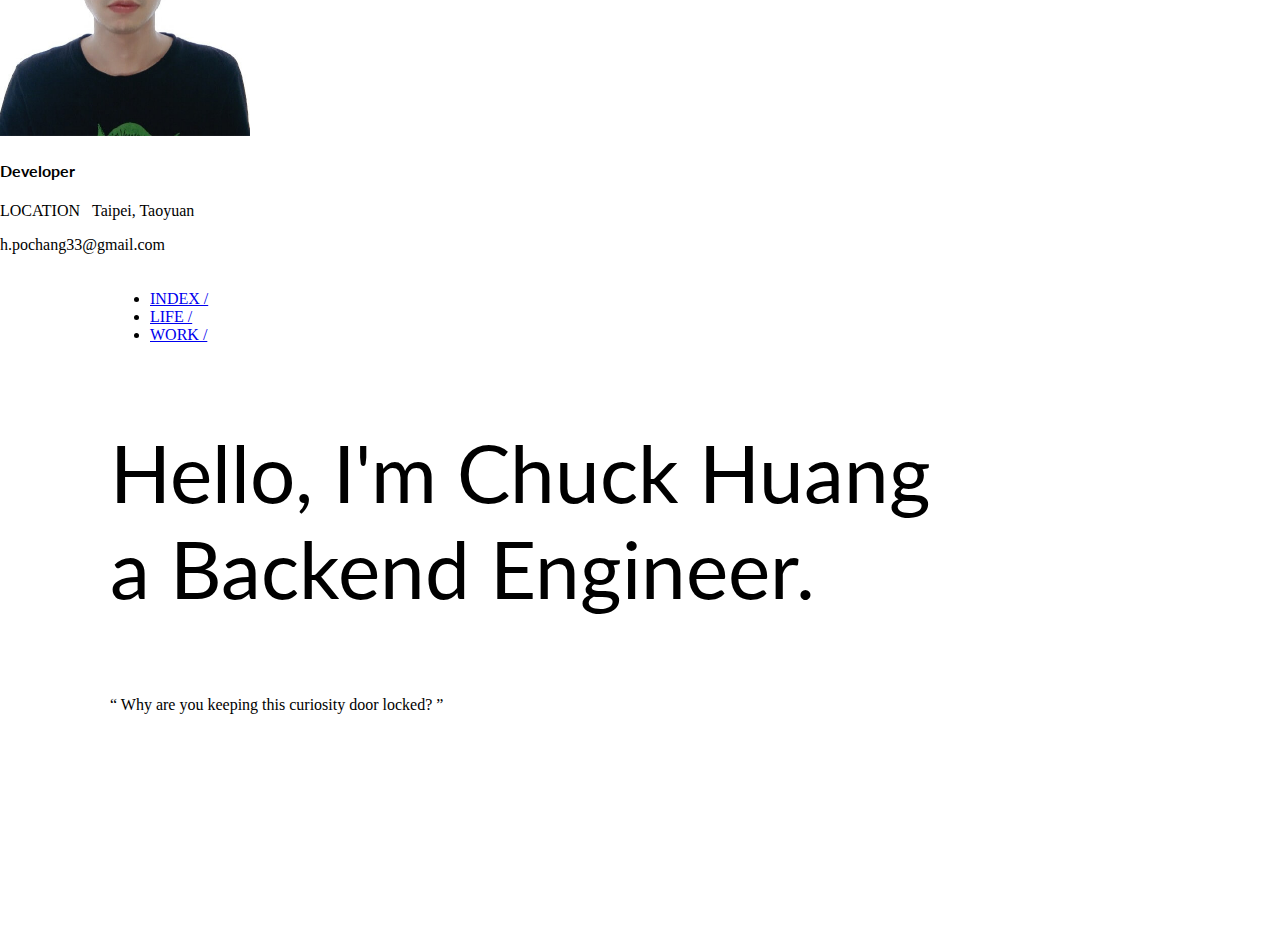
==== index.html @ c506c666 "modified some index html tags and css to be more adopt from original bootstrap css." ====
<!doctype html>
<html lang="en">
    <head>
        <meta charset="utf-8">
        <meta name="viewport" content="width=device-width, initial-scale=1">
        <title>CHUCK.CV</title>
        <link href="https://cdn.jsdelivr.net/npm/bootstrap@5.2.0-beta1/dist/css/bootstrap.min.css" rel="stylesheet" integrity="sha384-0evHe/X+R7YkIZDRvuzKMRqM+OrBnVFBL6DOitfPri4tjfHxaWutUpFmBp4vmVor" crossorigin="anonymous">
        <link rel="stylesheet" href="style/main.css" rel="stylesheet" type="text/css">
        <link rel="preconnect" href="https://fonts.googleapis.com">
        <link rel="preconnect" href="https://fonts.gstatic.com" crossorigin>
        <link href="https://fonts.googleapis.com/css2?family=Josefin+Sans:wght@700&family=Lato:wght@900&display=swap" rel="stylesheet">

        <meta property='og:title' content='CHUCK.CV'/>
        <meta property='og:image' content='https://hpc33.boringplace.dev/images/hpc33-thumbnail.png'/>
        <meta property='og:description' content='&nbsp'/>
        <meta property='og:url' content='https://hpc33.boringplace.dev/'/>
        <meta property='og:image:width' content='1656' />
        <meta property='og:image:height' content='1240' />
        <!-- TYPE BELOW IS PROBABLY: 'website' or 'article' or look on https://ogp.me/#types -->
        <meta property="og:type" content='website'/>
    </head>
    <body>
        
        <div class="row h-100">
            <div class="col-lg-4">
                <div class="white-side-wrapper mx-auto">
                    <h1 class="index-profile-h1 pb-3 text-center">CHUCK<span class="text-warning">.</span>CV</h1>
                    <img class="index-profile-pic mx-auto d-block" src="images/tinfied_profile.jpeg" alt="我啦">
                    <h4 class="index-profile-p pt-3 fs-4">Developer</h4>
                    <div class="pt-3">
                        <span class="text-warning fs-5 fw-bold">LOCATION&nbsp&nbsp&nbsp</span><span class="fs-5">Taipei, Taoyuan</span>
                        <p class="lh-lg fs-5">h.pochang33@gmail.com</p>

                    </div>
                </div>
            </div>
            <div class="col-lg-8 bg-dark">
                <div class="right-column-wrapper text-white text-left">
                    <ul class="nav justify-content-start pb-5 fs-3">
                        <li class="nav-item">
                            <a class="nav-link active link-warning" href="#">
                                INDEX /
                            </a>
                        </li>
                        <li class="nav-item">
                            <a class="nav-link link-light" href="#">
                                LIFE /
                            </a>
                        </li>
                        <li class="nav-item">
                            <a class="nav-link link-light" href="#">
                                WORK /
                            </a>
                        </li>
                    </ul>
                    <p class="fs-xxxl">Hello, I'm Chuck <span class="text-warning">Huang</span><br>
                        a Backend Engineer<span class="text-warning">.</span></p>
                    <p class="fs-3 pt-5">“ Why are you keeping this curiosity door locked? ”</p>
                </div>
            </div>
        </div>

        <script src="https://cdn.jsdelivr.net/npm/@popperjs/core@2.11.5/dist/umd/popper.min.js" integrity="sha384-Xe+8cL9oJa6tN/veChSP7q+mnSPaj5Bcu9mPX5F5xIGE0DVittaqT5lorf0EI7Vk" crossorigin="anonymous"></script>
        <script src="https://cdn.jsdelivr.net/npm/bootstrap@5.2.0-beta1/dist/js/bootstrap.min.js" integrity="sha384-kjU+l4N0Yf4ZOJErLsIcvOU2qSb74wXpOhqTvwVx3OElZRweTnQ6d31fXEoRD1Jy" crossorigin="anonymous"></script>
    </body>
</html>
---- style/main.css ----
html, body {
    margin:0px;
    height:100%;
}

.index-profile-pic {
    width: 100%;
}

.white-side-wrapper {
    width: 15.625em;
    position: relative;
    top: 50%;
    transform: translateY(-50%);
    -webkit-transform: translateY(-50%);
}

.index-profile-h1 {
    font-family: 'Josefin Sans', sans-serif;
    font-family: 'Lato', sans-serif;
    letter-spacing: .2em;
    padding-bottom: .2em;
}

.index-profile-p {
    font-family: 'Josefin Sans', sans-serif;
    font-family: 'Lato', sans-serif;
}

.fs-xxxl {
    font-family: 'Josefin Sans', sans-serif;
    font-family: 'Lato', sans-serif;
    font-size: 80px;
}

.right-column-wrapper {
    padding: 0 110px 0 110px;
    position: relative;
    top: 50%;
    transform: translateY(-50%);
    -webkit-transform: translateY(-50%);
}

.link-light:hover {
    color: #ffcd39 !important;
}

.nav >li > a {
    padding-left: 0px;
}
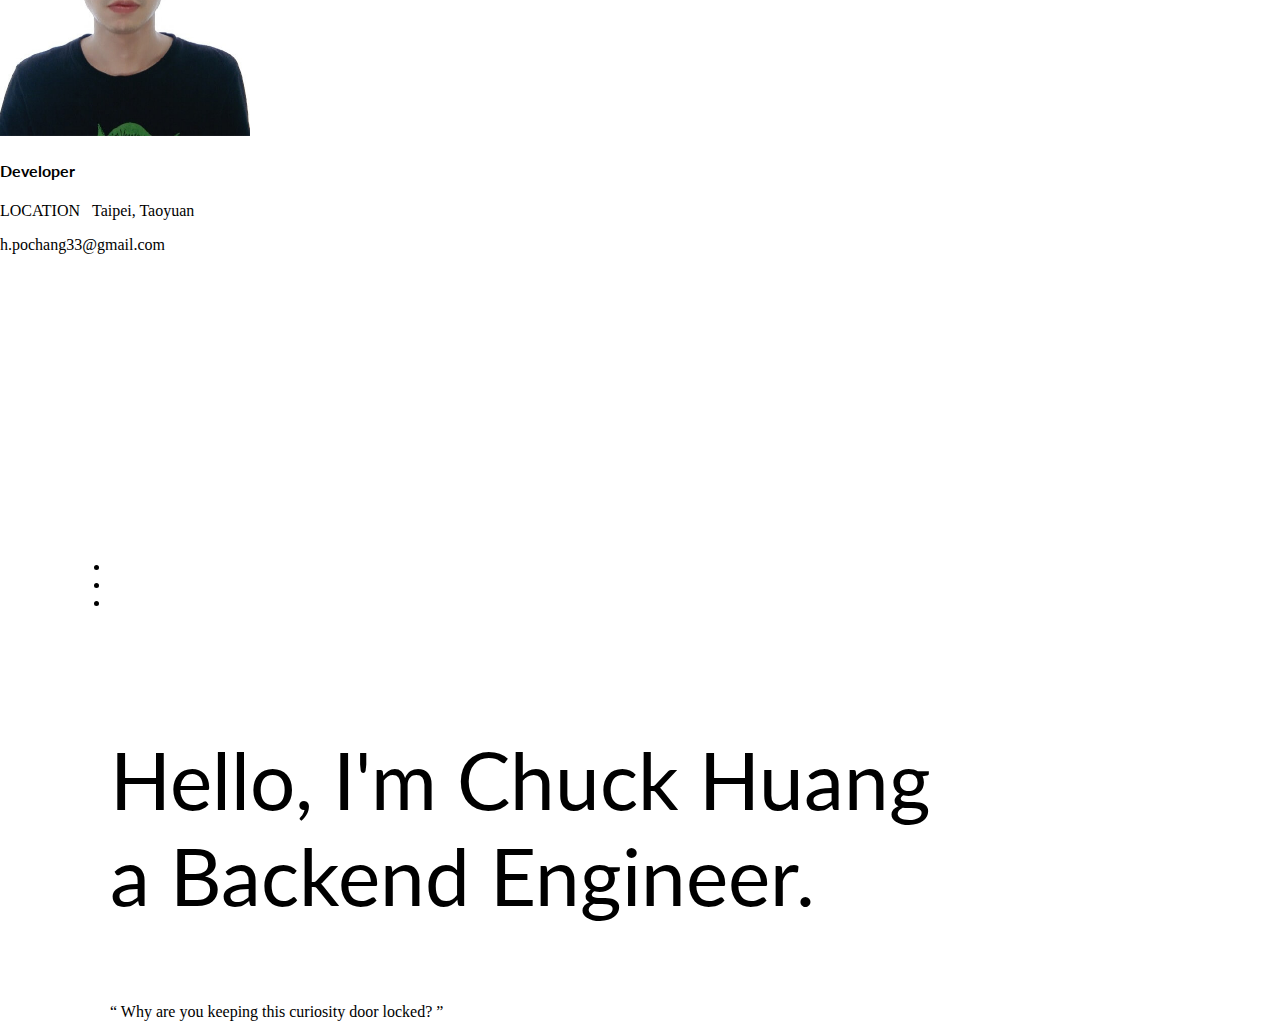
==== commit 1425bceb: "add mobile floating menu and modified some based sturcture html and css" ====
--- a/index.html
+++ b/index.html
@@ -1,66 +1,104 @@
 <!doctype html>
 <html lang="en">
-    <head>
-        <meta charset="utf-8">
-        <meta name="viewport" content="width=device-width, initial-scale=1">
-        <title>CHUCK.CV</title>
-        <link href="https://cdn.jsdelivr.net/npm/bootstrap@5.2.0-beta1/dist/css/bootstrap.min.css" rel="stylesheet" integrity="sha384-0evHe/X+R7YkIZDRvuzKMRqM+OrBnVFBL6DOitfPri4tjfHxaWutUpFmBp4vmVor" crossorigin="anonymous">
-        <link rel="stylesheet" href="style/main.css" rel="stylesheet" type="text/css">
-        <link rel="preconnect" href="https://fonts.googleapis.com">
-        <link rel="preconnect" href="https://fonts.gstatic.com" crossorigin>
-        <link href="https://fonts.googleapis.com/css2?family=Josefin+Sans:wght@700&family=Lato:wght@900&display=swap" rel="stylesheet">
 
-        <meta property='og:title' content='CHUCK.CV'/>
-        <meta property='og:image' content='https://hpc33.boringplace.dev/images/hpc33-thumbnail.png'/>
-        <meta property='og:description' content='&nbsp'/>
-        <meta property='og:url' content='https://hpc33.boringplace.dev/'/>
-        <meta property='og:image:width' content='1656' />
-        <meta property='og:image:height' content='1240' />
-        <!-- TYPE BELOW IS PROBABLY: 'website' or 'article' or look on https://ogp.me/#types -->
-        <meta property="og:type" content='website'/>
-    </head>
-    <body>
-        
-        <div class="row h-100">
-            <div class="col-lg-4">
-                <div class="white-side-wrapper mx-auto">
-                    <h1 class="index-profile-h1 pb-3 text-center">CHUCK<span class="text-warning">.</span>CV</h1>
+<head>
+    <meta charset="utf-8">
+    <meta name="viewport" content="width=device-width, initial-scale=1">
+    <title>CHUCK.CV</title>
+    <link href="https://cdn.jsdelivr.net/npm/bootstrap@5.2.0-beta1/dist/css/bootstrap.min.css" rel="stylesheet"
+        integrity="sha384-0evHe/X+R7YkIZDRvuzKMRqM+OrBnVFBL6DOitfPri4tjfHxaWutUpFmBp4vmVor" crossorigin="anonymous">
+    <link rel="stylesheet" href="style/main.css" rel="stylesheet" type="text/css">
+    <link rel="preconnect" href="https://fonts.googleapis.com">
+    <link rel="preconnect" href="https://fonts.gstatic.com" crossorigin>
+    <link
+        href="https://fonts.googleapis.com/css2?family=Josefin+Sans:wght@700&family=Lato:wght@900&family=Noto+Sans+TC:wght@400;500&display=swap"
+        rel="stylesheet">
+    <meta property='og:title' content='CHUCK.CV' />
+    <meta property='og:image' content='https://hpc33.boringplace.dev/images/hpc33-thumbnail.png' />
+    <meta property='og:description' content='&nbsp' />
+    <meta property='og:url' content='https://hpc33.boringplace.dev/' />
+    <meta property='og:image:width' content='1656' />
+    <meta property='og:image:height' content='1240' />
+    <!-- TYPE BELOW IS PROBABLY: 'website' or 'article' or look on https://ogp.me/#types -->
+    <meta property="og:type" content='website' />
+</head>
+
+<body>
+    <div class="float-nav">
+        <a href="#" class="menu-button">
+            <ul>
+                <li class="line"></li>
+                <li class="line"></li>
+                <li class="line"></li>
+            </ul>
+            <div class="menu-txt">MENU</div>
+        </a>
+    </div>
+    <div class="main-nav">
+        <ul>
+            <li><a href="index.html">INDEX /</a></li>
+            <li><a href="life.html">LIFE /</a></li>
+            <li><a href="#">WORK /</a></li>
+        </ul>
+    </div>
+    
+    <div class="row h-100">
+        <div class="col-lg-4">
+            <div class="white-side-wrapper mx-auto">
+                <div class="white-side-container">
+                    <h1 class="text-center index-profile-h1 ">CHUCK<span class="text-warning">.</span>CV</h1>
                     <img class="index-profile-pic mx-auto d-block" src="images/tinfied_profile.jpeg" alt="我啦">
                     <h4 class="index-profile-p pt-3 fs-4">Developer</h4>
                     <div class="pt-3">
-                        <span class="text-warning fs-5 fw-bold">LOCATION&nbsp&nbsp&nbsp</span><span class="fs-5">Taipei, Taoyuan</span>
+                        <span class="text-warning fs-5 fw-bold">LOCATION&nbsp&nbsp&nbsp</span><span class="fs-5">Taipei,
+                            Taoyuan</span>
                         <p class="lh-lg fs-5">h.pochang33@gmail.com</p>
-
                     </div>
                 </div>
             </div>
-            <div class="col-lg-8 bg-dark">
-                <div class="right-column-wrapper text-white text-left">
-                    <ul class="nav justify-content-start pb-5 fs-3">
-                        <li class="nav-item">
-                            <a class="nav-link active link-warning" href="#">
-                                INDEX /
-                            </a>
+        </div>
+        
+        <div class="col-lg-8 bg-dark">
+
+            <div class="row h-25">
+                <div class="right-column-wrapper d-flex align-items-end justify-content-start">
+                    <ul class="">
+                        <li class="d-inline fs-3 my-nav-link">
+                            <a class="text-decoration-none" href="">INDEX /</a>
                         </li>
-                        <li class="nav-item">
-                            <a class="nav-link link-light" href="#">
-                                LIFE /
-                            </a>
+                        <li class="d-inline fs-3 my-nav-link">
+                            <a class="text-decoration-none" href="">LIFE /</a>
                         </li>
-                        <li class="nav-item">
-                            <a class="nav-link link-light" href="#">
-                                WORK /
-                            </a>
+                        <li class="d-inline fs-3 my-nav-link">
+                            <a class="text-decoration-none" href="">WORKS /</a>
                         </li>
                     </ul>
+                </div>
+            </div>
+
+            <div class="row h-auto">
+                <div class="right-column-wrapper text-white text-left">
                     <p class="fs-xxxl">Hello, I'm Chuck <span class="text-warning">Huang</span><br>
                         a Backend Engineer<span class="text-warning">.</span></p>
-                    <p class="fs-3 pt-5">“ Why are you keeping this curiosity door locked? ”</p>
+                        <p class="fs-3 pt-5 text-end">“ Why are you keeping this curiosity door locked? ”</p>
                 </div>
+                
             </div>
         </div>
+    </div>
+    <script src="https://cdn.jsdelivr.net/npm/@popperjs/core@2.11.5/dist/umd/popper.min.js"
+        integrity="sha384-Xe+8cL9oJa6tN/veChSP7q+mnSPaj5Bcu9mPX5F5xIGE0DVittaqT5lorf0EI7Vk" crossorigin="anonymous">
+    </script>
+    <script src="https://cdn.jsdelivr.net/npm/bootstrap@5.2.0-beta1/dist/js/bootstrap.min.js"
+        integrity="sha384-kjU+l4N0Yf4ZOJErLsIcvOU2qSb74wXpOhqTvwVx3OElZRweTnQ6d31fXEoRD1Jy" crossorigin="anonymous">
+    </script>
+    <script src="https://code.jquery.com/jquery-3.6.0.min.js" integrity="sha256-/xUj+3OJU5yExlq6GSYGSHk7tPXikynS7ogEvDej/m4=" crossorigin="anonymous"></script>
+    <script>
+        $('.float-nav').click(function() {
+            $('.main-nav, .menu-button').toggleClass('active');
+        });
+    </script>
 
-        <script src="https://cdn.jsdelivr.net/npm/@popperjs/core@2.11.5/dist/umd/popper.min.js" integrity="sha384-Xe+8cL9oJa6tN/veChSP7q+mnSPaj5Bcu9mPX5F5xIGE0DVittaqT5lorf0EI7Vk" crossorigin="anonymous"></script>
-        <script src="https://cdn.jsdelivr.net/npm/bootstrap@5.2.0-beta1/dist/js/bootstrap.min.js" integrity="sha384-kjU+l4N0Yf4ZOJErLsIcvOU2qSb74wXpOhqTvwVx3OElZRweTnQ6d31fXEoRD1Jy" crossorigin="anonymous"></script>
-    </body>
+</body>
+
 </html>--- a/style/main.css
+++ b/style/main.css
@@ -9,8 +9,8 @@
 
 .white-side-wrapper {
     width: 15.625em;
+    top: 50%;
     position: relative;
-    top: 50%;
     transform: translateY(-50%);
     -webkit-transform: translateY(-50%);
 }
@@ -33,18 +33,197 @@
     font-size: 80px;
 }
 
+@media (max-width: 768px) { 
+    .fs-xxxl {
+        font-size: 55px;
+    }
+}
+
+.my-nav {
+    padding-top: 185px;
+}
+
+@media (max-width: 768px) { 
+    .my-nav {
+        padding-top: 0px;
+    }
+}
+
 .right-column-wrapper {
-    padding: 0 110px 0 110px;
-    position: relative;
-    top: 50%;
-    transform: translateY(-50%);
-    -webkit-transform: translateY(-50%);
+    padding: 40px 110px 0 110px;
+    /* position: relative; */
+    /* top: 50%; */
+    /* transform: translateY(-50%); */
+    /* -webkit-transform: translateY(-50%); */
+}
+
+@media (max-width: 768px) { 
+    .row {
+        height: auto !important;
+    }
+    .right-column-wrapper {
+        padding: 0;
+    }
+}
+
+.right-column-wrapper > ul {
+    padding: 0;
+    margin-bottom: -1px;
 }
 
 .link-light:hover {
     color: #ffcd39 !important;
 }
 
-.nav >li > a {
+.my-nav-link > a {
     padding-left: 0px;
-}
+    padding-right: 50px;
+    color: white;
+}
+
+.my-nav-link > a:hover {
+    padding-left: 0px;
+    padding-right: 50px;
+    color: #ffcd39;
+}
+
+
+
+@media (max-width: 768px) { 
+    .right-column-wrapper ul {
+        display: none;
+    }
+}
+
+.tc-deco-font {
+    font-family: 'Noto Sans TC', sans-serif;
+}
+
+.navbar-toggler-icon {
+    background-image: url("data:image/svg+xml,%3csvg xmlns='http://www.w3.org/2000/svg' viewBox='0 0 30 30'%3e%3cpath stroke='rgba%28255, 205, 57, 1%29' stroke-linecap='round' stroke-miterlimit='10' stroke-width='2' d='M4 7h22M4 15h22M4 23h22'/%3e%3c/svg%3e");
+    color: #ffcd39;
+}
+
+
+
+/* float menun css */
+.float-nav {
+    position: absolute;
+    bottom: 20px;
+    right: 20px;
+    z-index: 2;
+}
+
+.float-nav > a.menu-button {
+    text-decoration: none;
+    display: block;
+    background-color: #ffc008;
+    color: #141619;
+    padding: 17px 19px 12px 19px;
+    text-align: center;
+    /* box-shadow: 2px 2px 8px #777; */
+    border-radius: 300px;
+}
+
+.float-nav > a.menu-button.active {
+    transition: background-color 250ms linear;
+    background-color: transparent;
+    box-shadow: none;
+}
+
+.float-nav > a.menu-button.active > ul > li.line:nth-child(1) {
+    border-width: 2px;
+    -moz-transform: rotate(45deg) translate(4px, 6px);
+    -ms-transform: rotate(45deg) translate(4px, 6px);
+    -webkit-transform: rotate(45deg) translate(4px, 6px);
+    transform: rotate(45deg) translate(4px, 6px);
+}
+
+.float-nav > a.menu-button.active > ul > li.line:nth-child(2) {
+    visibility: hidden;
+}
+
+.float-nav > a.menu-button.active > ul > li.line:nth-child(3) {
+    border-width: 2px;
+    -moz-transform: rotate(-45deg) translate(8px, -10px);
+    -ms-transform: rotate(-45deg) translate(8px, -10px);
+    -webkit-transform: rotate(-45deg) translate(8px, -10px);
+    transform: rotate(-45deg) translate(8px, -10px);
+}
+
+.float-nav > a.menu-button > ul {
+    list-style: none;
+    padding: 0;
+    margin: 0;
+}
+
+.float-nav > a.menu-button > ul > li.line {
+    border: 1px solid #141619;
+    width: 100%;
+    margin-bottom: 7px;
+    -moz-transition-duration: 0.1s;
+    -o-transition-duration: 0.1s;
+    -webkit-transition-duration: 0.1s;
+    transition-duration: 0.1s;
+}
+
+.float-nav > a.menu-button > .menu-txt {
+    width: 100%;
+    text-align: center;
+    font-size: 12px;
+    font-family: sans-serif;
+}
+
+.main-nav {
+    display: none;
+    opacity: 0;
+    font-family: sans-serif;
+    position: absolute;
+    bottom: 20px;
+    right: 20px;
+    transition: opacity 250ms;
+}
+
+.main-nav.active {
+    display: block;
+    opacity: 1;
+    transition: opacity 250ms;
+}
+
+.main-nav > ul {
+    width: 100%;
+    display: block;
+    list-style: none;
+    margin: 0;
+    padding: 0;
+    background-color: #ffc008;
+    box-shadow: 2px 2px 8px #777;
+    border-radius: 3px 3px 33.5px 3px;
+}
+
+.main-nav > ul > li > a {
+    text-decoration: none;
+    display: block;
+    font-weight: 200;
+    padding: 18px 80px 18px 18px;
+    color: #141619;
+}
+
+.main-nav > ul > li > a:hover {
+    font-weight: 400;
+}
+
+@media (min-width: 768px) { 
+    .float-nav {
+        display: none;
+    }
+}
+
+@media (max-width: 768px) { 
+    .float-nav {
+        position: absolute;
+        bottom: 20px;
+        right: 20px;
+        z-index: 2;
+    }
+}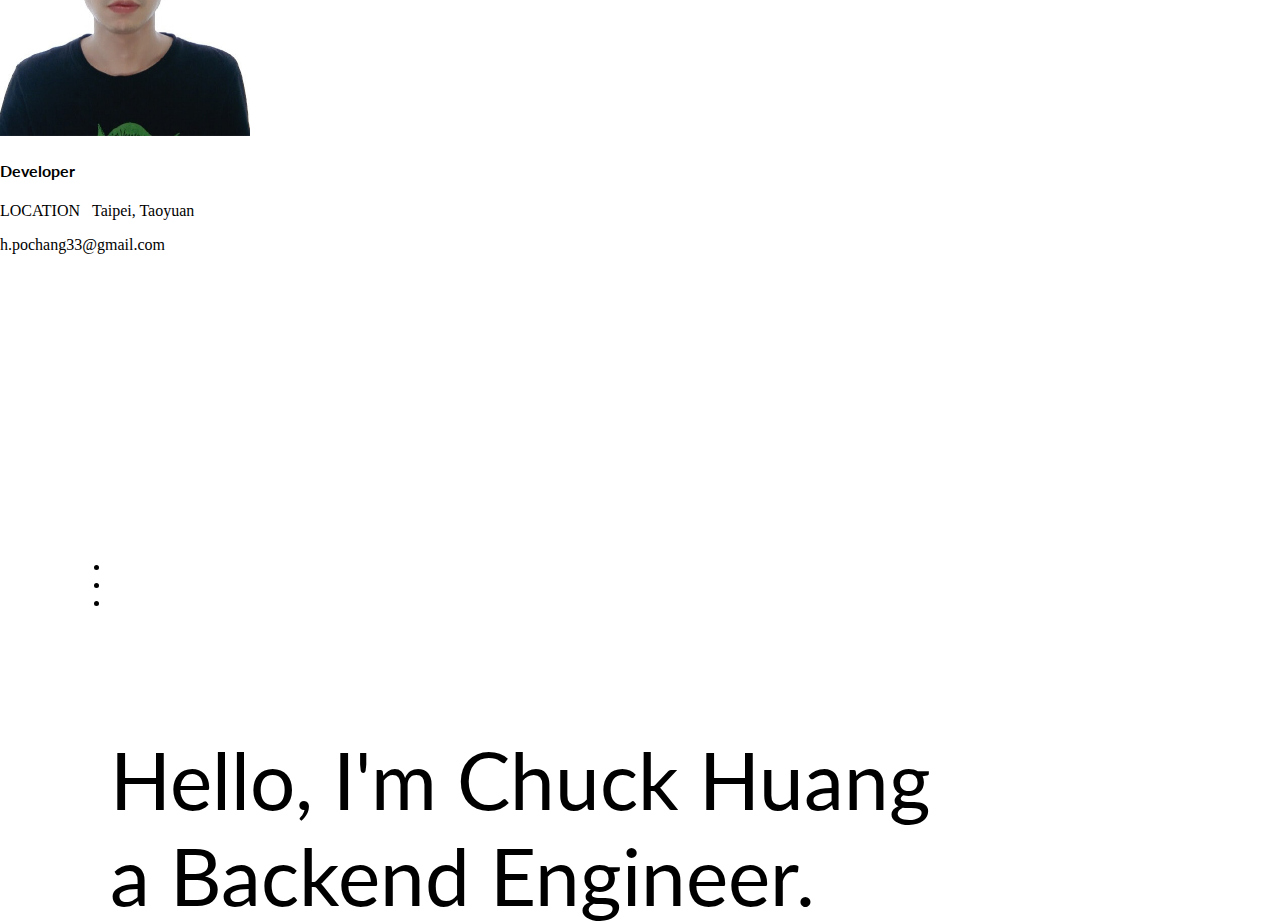
==== commit 353f61ce: "fix some connecting issues" ====
--- a/index.html
+++ b/index.html
@@ -41,9 +41,9 @@
             <li><a href="#">WORK /</a></li>
         </ul>
     </div>
-    
+
     <div class="row h-100">
-        <div class="col-lg-4">
+        <div class="col-lg-4 overflow-auto">
             <div class="white-side-wrapper mx-auto">
                 <div class="white-side-container">
                     <h1 class="text-center index-profile-h1 ">CHUCK<span class="text-warning">.</span>CV</h1>
@@ -57,17 +57,17 @@
                 </div>
             </div>
         </div>
-        
-        <div class="col-lg-8 bg-dark">
+
+        <div class="col-lg-8 bg-dark overflow-auto">
 
             <div class="row h-25">
                 <div class="right-column-wrapper d-flex align-items-end justify-content-start">
                     <ul class="">
                         <li class="d-inline fs-3 my-nav-link">
-                            <a class="text-decoration-none" href="">INDEX /</a>
+                            <a class="text-decoration-none" href="index.html">INDEX /</a>
                         </li>
                         <li class="d-inline fs-3 my-nav-link">
-                            <a class="text-decoration-none" href="">LIFE /</a>
+                            <a class="text-decoration-none" href="life.html">LIFE /</a>
                         </li>
                         <li class="d-inline fs-3 my-nav-link">
                             <a class="text-decoration-none" href="">WORKS /</a>
@@ -78,11 +78,11 @@
 
             <div class="row h-auto">
                 <div class="right-column-wrapper text-white text-left">
-                    <p class="fs-xxxl">Hello, I'm Chuck <span class="text-warning">Huang</span><br>
+                    <p class="fs-xxxl d-inline-block overflow-hidden">Hello, I'm Chuck <span class="text-warning">Huang</span><br>
                         a Backend Engineer<span class="text-warning">.</span></p>
-                        <p class="fs-3 pt-5 text-end">“ Why are you keeping this curiosity door locked? ”</p>
+                    <!-- <p class="fs-3 pt-5 text-end overflow-hidden">“ Why are you keeping this curiosity door locked? ”</p> -->
                 </div>
-                
+
             </div>
         </div>
     </div>
@@ -92,11 +92,23 @@
     <script src="https://cdn.jsdelivr.net/npm/bootstrap@5.2.0-beta1/dist/js/bootstrap.min.js"
         integrity="sha384-kjU+l4N0Yf4ZOJErLsIcvOU2qSb74wXpOhqTvwVx3OElZRweTnQ6d31fXEoRD1Jy" crossorigin="anonymous">
     </script>
-    <script src="https://code.jquery.com/jquery-3.6.0.min.js" integrity="sha256-/xUj+3OJU5yExlq6GSYGSHk7tPXikynS7ogEvDej/m4=" crossorigin="anonymous"></script>
+    <script src="https://code.jquery.com/jquery-3.6.0.min.js"
+        integrity="sha256-/xUj+3OJU5yExlq6GSYGSHk7tPXikynS7ogEvDej/m4=" crossorigin="anonymous"></script>
     <script>
-        $('.float-nav').click(function() {
+        $('.float-nav').click(function () {
             $('.main-nav, .menu-button').toggleClass('active');
         });
+
+        var docWidth = document.documentElement.offsetWidth;
+
+        [].forEach.call(
+            document.querySelectorAll('*'),
+            function (el) {
+                if (el.offsetWidth > docWidth) {
+                    console.log(el);
+                }
+            }
+        );
     </script>
 
 </body>
--- a/style/main.css
+++ b/style/main.css
@@ -1,6 +1,12 @@
 html, body {
     margin:0px;
     height:100%;
+}
+
+@media (max-width: 768px) { 
+    body {
+        overflow-x:hidden;
+    }
 }
 
 .index-profile-pic {
@@ -34,9 +40,9 @@
 }
 
 @media (max-width: 768px) { 
-    .fs-xxxl {
+    /* .fs-xxxl {
         font-size: 55px;
-    }
+    } */
 }
 
 .my-nav {
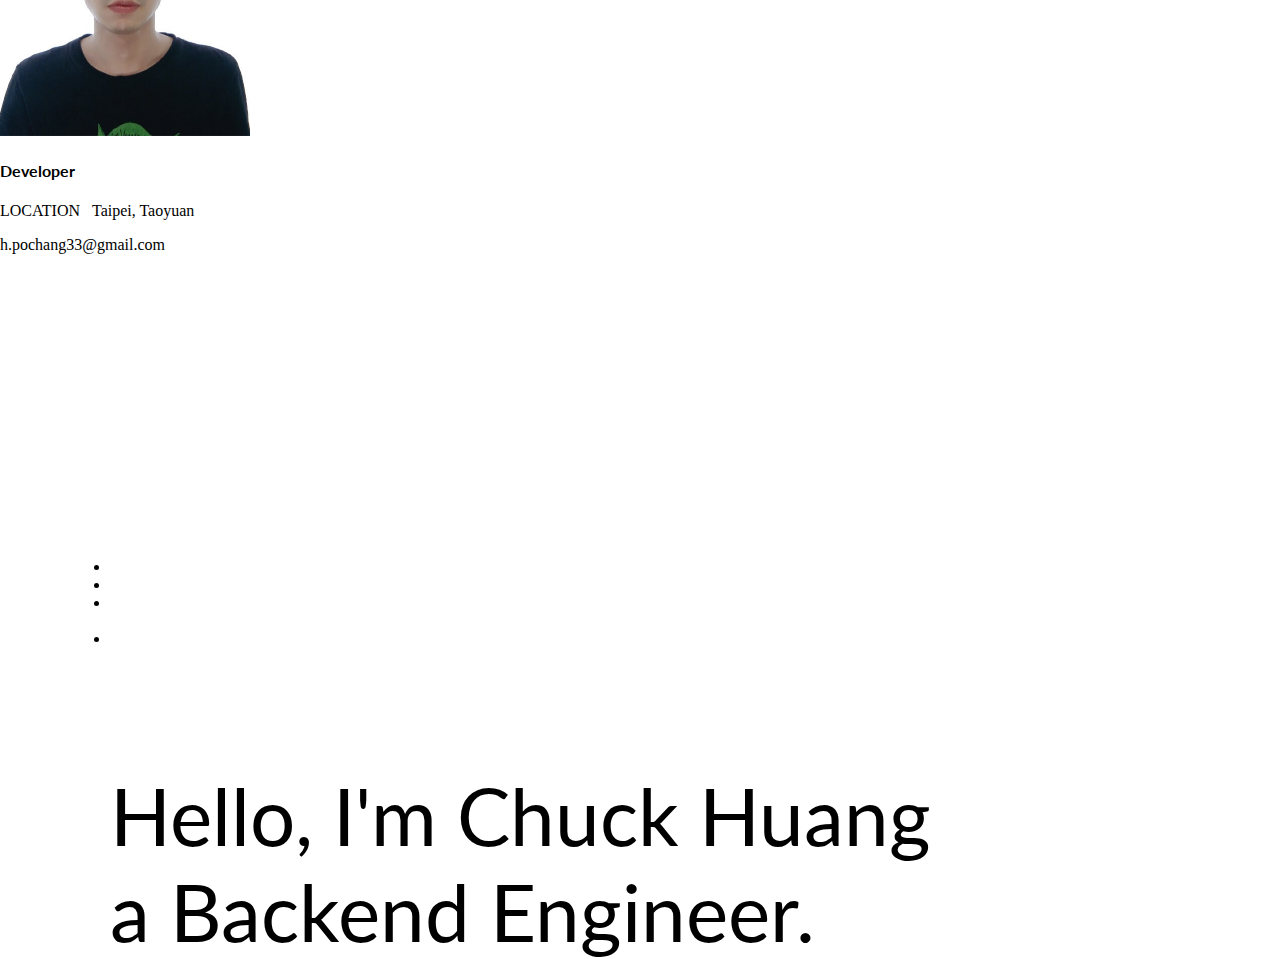
==== commit 0ce45d08: "add git in menu." ====
--- a/index.html
+++ b/index.html
@@ -10,9 +10,7 @@
     <link rel="stylesheet" href="style/main.css" rel="stylesheet" type="text/css">
     <link rel="preconnect" href="https://fonts.googleapis.com">
     <link rel="preconnect" href="https://fonts.gstatic.com" crossorigin>
-    <link
-        href="https://fonts.googleapis.com/css2?family=Josefin+Sans:wght@700&family=Lato:wght@900&family=Noto+Sans+TC:wght@400;500&display=swap"
-        rel="stylesheet">
+    <link href="https://fonts.googleapis.com/css2?family=Josefin+Sans:wght@700&family=Lato:wght@900&family=Noto+Sans+TC:wght@400;500&display=swap" rel="stylesheet">
     <meta property='og:title' content='CHUCK.CV' />
     <meta property='og:image' content='https://hpc33.boringplace.dev/images/hpc33-thumbnail.png' />
     <meta property='og:description' content='&nbsp' />
@@ -38,12 +36,19 @@
         <ul>
             <li><a href="index.html">INDEX /</a></li>
             <li><a href="life.html">LIFE /</a></li>
-            <li><a href="#">WORK /</a></li>
+            <li><a href="works.html">WORK /</a></li>
+            <li><a href="https://github.com/hpc33/">
+                <div class="fs-2 mb-3">
+                    <svg xmlns="http://www.w3.org/2000/svg" width="16" height="16" fill="currentColor" class="bi bi-github" viewBox="0 0 16 16">
+                        <path d="M8 0C3.58 0 0 3.58 0 8c0 3.54 2.29 6.53 5.47 7.59.4.07.55-.17.55-.38 0-.19-.01-.82-.01-1.49-2.01.37-2.53-.49-2.69-.94-.09-.23-.48-.94-.82-1.13-.28-.15-.68-.52-.01-.53.63-.01 1.08.58 1.23.82.72 1.21 1.87.87 2.33.66.07-.52.28-.87.51-1.07-1.78-.2-3.64-.89-3.64-3.95 0-.87.31-1.59.82-2.15-.08-.2-.36-1.02.08-2.12 0 0 .67-.21 2.2.82.64-.18 1.32-.27 2-.27.68 0 1.36.09 2 .27 1.53-1.04 2.2-.82 2.2-.82.44 1.1.16 1.92.08 2.12.51.56.82 1.27.82 2.15 0 3.07-1.87 3.75-3.65 3.95.29.25.54.73.54 1.48 0 1.07-.01 1.93-.01 2.2 0 .21.15.46.55.38A8.012 8.012 0 0 0 16 8c0-4.42-3.58-8-8-8z"></path>
+                    </svg>
+                </div>
+            </a></li>
         </ul>
     </div>
 
     <div class="row h-100">
-        <div class="col-lg-4 overflow-auto">
+        <div class="col-lg-4">
             <div class="white-side-wrapper mx-auto">
                 <div class="white-side-container">
                     <h1 class="text-center index-profile-h1 ">CHUCK<span class="text-warning">.</span>CV</h1>
@@ -58,7 +63,7 @@
             </div>
         </div>
 
-        <div class="col-lg-8 bg-dark overflow-auto">
+        <div class="col-lg-8 bg-dark">
 
             <div class="row h-25">
                 <div class="right-column-wrapper d-flex align-items-end justify-content-start">
@@ -70,13 +75,20 @@
                             <a class="text-decoration-none" href="life.html">LIFE /</a>
                         </li>
                         <li class="d-inline fs-3 my-nav-link">
-                            <a class="text-decoration-none" href="">WORKS /</a>
+                            <a class="text-decoration-none" href="works.html">WORKS /</a>
+                        </li>
+                        <li class="d-inline fs-3 my-nav-link">
+                            <a href="https://github.com/hpc33/">
+                                <svg xmlns="http://www.w3.org/2000/svg" width="32" height="32" fill="currentColor" class="bi bi-github" viewBox="0 0 16 16">
+                                    <path d="M8 0C3.58 0 0 3.58 0 8c0 3.54 2.29 6.53 5.47 7.59.4.07.55-.17.55-.38 0-.19-.01-.82-.01-1.49-2.01.37-2.53-.49-2.69-.94-.09-.23-.48-.94-.82-1.13-.28-.15-.68-.52-.01-.53.63-.01 1.08.58 1.23.82.72 1.21 1.87.87 2.33.66.07-.52.28-.87.51-1.07-1.78-.2-3.64-.89-3.64-3.95 0-.87.31-1.59.82-2.15-.08-.2-.36-1.02.08-2.12 0 0 .67-.21 2.2.82.64-.18 1.32-.27 2-.27.68 0 1.36.09 2 .27 1.53-1.04 2.2-.82 2.2-.82.44 1.1.16 1.92.08 2.12.51.56.82 1.27.82 2.15 0 3.07-1.87 3.75-3.65 3.95.29.25.54.73.54 1.48 0 1.07-.01 1.93-.01 2.2 0 .21.15.46.55.38A8.012 8.012 0 0 0 16 8c0-4.42-3.58-8-8-8z"></path>
+                                </svg>
+                            </a>
                         </li>
                     </ul>
                 </div>
             </div>
 
-            <div class="row h-auto">
+            <div class="row g-0">
                 <div class="right-column-wrapper text-white text-left">
                     <p class="fs-xxxl d-inline-block overflow-hidden">Hello, I'm Chuck <span class="text-warning">Huang</span><br>
                         a Backend Engineer<span class="text-warning">.</span></p>
--- a/style/main.css
+++ b/style/main.css
@@ -28,6 +28,12 @@
     padding-bottom: .2em;
 }
 
+@media (max-width: 768px) { 
+    .index-profile-h1 {
+        font-size: 2.5em;
+    }
+}
+
 .index-profile-p {
     font-family: 'Josefin Sans', sans-serif;
     font-family: 'Lato', sans-serif;
@@ -68,7 +74,7 @@
         height: auto !important;
     }
     .right-column-wrapper {
-        padding: 0;
+        padding: 0 0 0 0;
     }
 }
 
@@ -194,6 +200,8 @@
     display: block;
     opacity: 1;
     transition: opacity 250ms;
+    z-index: 1;
+    position: fixed;
 }
 
 .main-nav > ul {
@@ -227,8 +235,8 @@
 
 @media (max-width: 768px) { 
     .float-nav {
-        position: absolute;
-        bottom: 20px;
+        position: fixed;
+        bottom: 70px;
         right: 20px;
         z-index: 2;
     }
